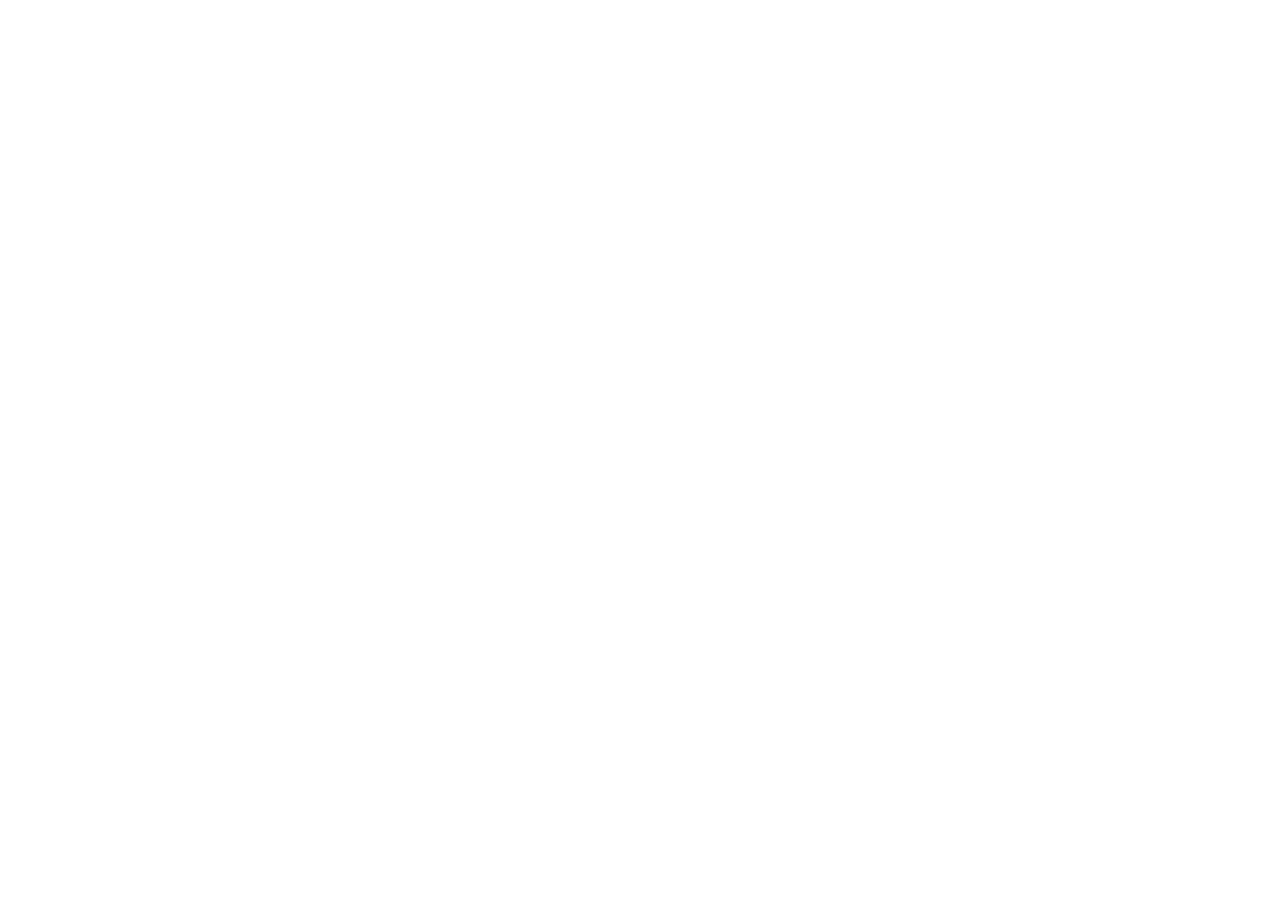
==== index.html @ 92b37dd1 "Create structure" ====
<!DOCTYPE html>
<html>
<head>
	<meta charset="utf-8">
	<title>HTML</title>
	<link rel="stylesheet" type="text/css" href="CSS/style.css">
	<link rel="stylesheet" type="text/css" href="CSS/reset.css">
</head>
<body>

</body>
</html>
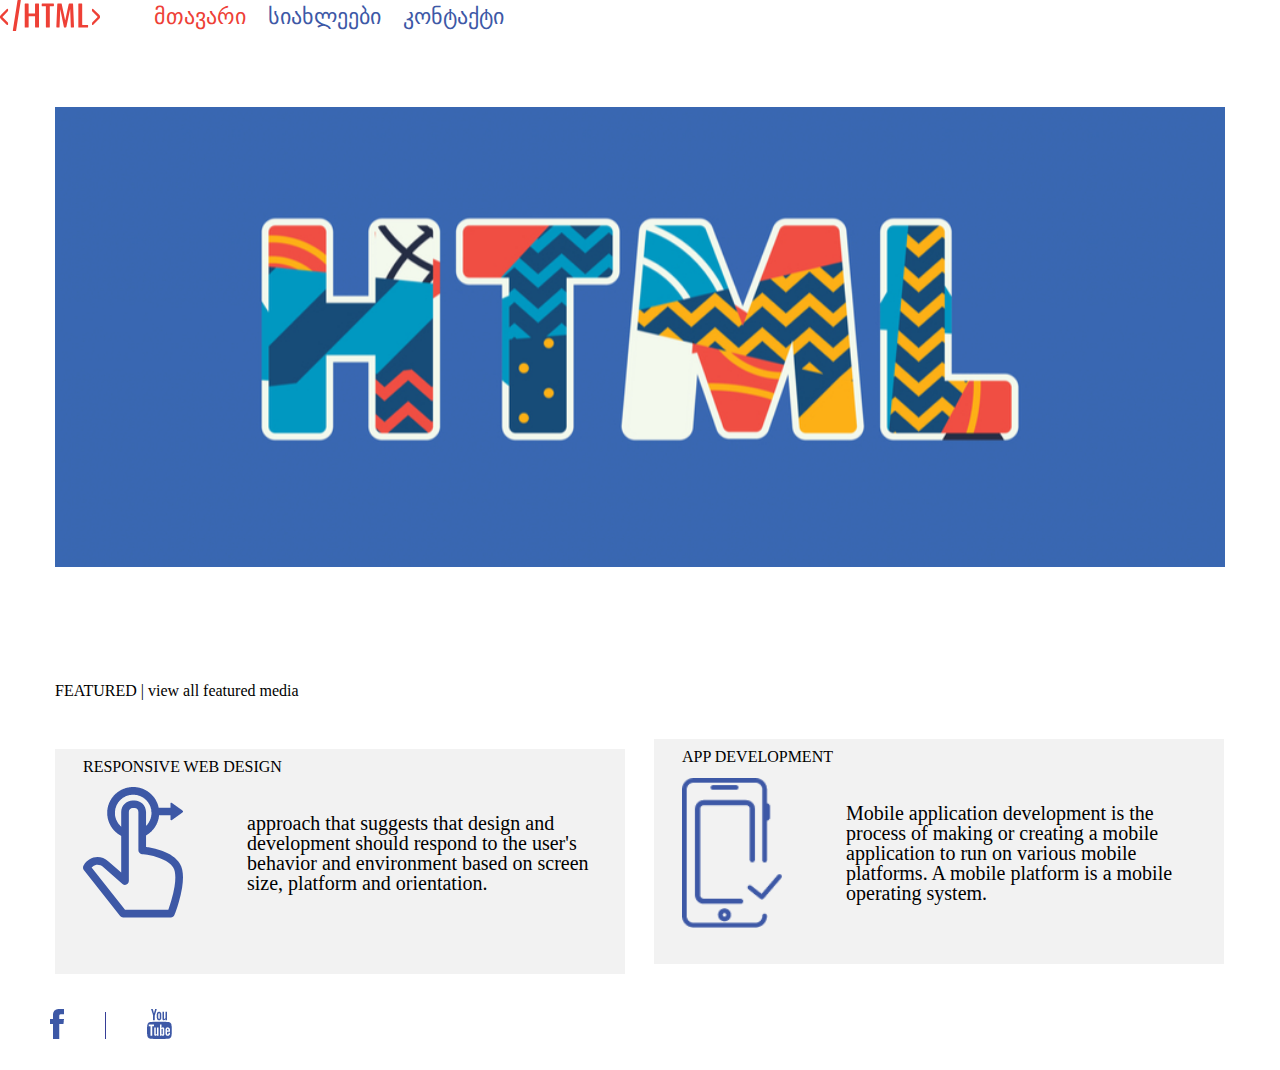
==== commit 58bea846: "complete index page" ====
--- a/index.html
+++ b/index.html
@@ -3,10 +3,63 @@
 <head>
 	<meta charset="utf-8">
 	<title>HTML</title>
+	<link rel="stylesheet" type="text/css" href="CSS/reset.css">
 	<link rel="stylesheet" type="text/css" href="CSS/style.css">
-	<link rel="stylesheet" type="text/css" href="CSS/reset.css">
+	<link rel="icon" href="https://upload.wikimedia.org/wikipedia/commons/thumb/6/61/HTML5_logo_and_wordmark.svg/512px-HTML5_logo_and_wordmark.svg.png" type="image/gif" sizes="16x16">
 </head>
 <body>
+	<header>
+			<a class="logo" href="index.html">
+				<img src="image/logo.svg" alt="logo">
+			</a>
+			<div class="nav-div">
+				<nav >
+					<ul>
+						<li class="nav-li"> 
+							<a class="nav-a active" href="#"> მთავარი </a>
+						</li>
+						<li class="nav-li">
+							<a class="nav-a" href="pages/news.html" > სიახლეები </a>
+						</li>
 
+						<li class="nav-li">
+							<a class="nav-a" href="pages/contact.html">კონტაქტი </a>
+						</li>
+					</ul>
+				</nav>
+			</div>
+	</header>
+			<section class="section1">
+			<div class="section1-cont">
+				<img src="image/Banner-image.png" alt="Banner">
+			</div>
+		</section>
+		<section>
+			<div class="section2-cont">
+				<h3 class="section2-title">FEATURED | view all featured media</h3>
+				<div class="leftblock">
+					<h3 class="block-title">RESPONSIVE WEB DESIGN</h3>
+					<img  class="block-image" src="image/touch.png">
+					<p class="block-text"> approach that suggests that design and development should respond to the user's behavior and environment based on screen size, platform and orientation.</p>
+				</div>
+			
+				<div class="rightblock">
+					<h3 class="block-title">APP DEVELOPMENT</h3>
+					<img  class="block-image" src="image/phone.png">
+					<p class="block-text"> Mobile application development is the process of making or creating a mobile application to run on various mobile platforms. A mobile platform is a mobile operating system.</p>
+				</div>
+			</div>
+		</section>
+		<footer>
+			<div class="footer-cont">
+				<a href="https://www.facebook.com/">
+					<img src="image/Facebook.png" alt="Facebook">
+				</a>
+				<div class="footerslash"></div>
+				<a href="https://www.youtube.com/">
+					<img src="image/Youtube.png" alt="Youtube">
+				</a>
+			</div>
+		</footer>
 </body>
 </html>--- a/CSS/style.css
+++ b/CSS/style.css
@@ -0,0 +1,105 @@
+/*Header*/
+header{
+	width: 944px;
+	height: 30px;
+	margin: 0 0 77px;
+}
+
+.logo{
+	display: inline-block;
+	vertical-align: middle;
+	margin-right: 50px;
+}
+.nav-div{
+	font-size: 16px;
+	display: inline-block;
+	vertical-align: middle;
+}
+
+.nav-li{
+	display: inline-block;
+	vertical-align: middle;
+	margin-right: 18px;
+}
+
+.nav-a{
+	color: #3D58A6;
+	font-size:22px ;
+}
+
+
+.active {
+	color:#EE4036 ;
+}
+
+/*Main page*/
+.section1{
+	margin-bottom: 116px;
+}
+.section1-cont{
+	width: 1170px;
+	height: 460px;
+	margin: 0 auto;
+}
+
+
+.section2-cont{
+	width: 1170px;
+	margin: 0 auto;
+}
+
+.section2-title{	
+	margin-bottom: 40px;
+}
+
+.leftblock{
+	width: 570px;
+	height: 225px;
+	background-color: #F2F2F2;
+	padding: 10px 15px 24px 28px;
+	display: inline-block;
+	margin-right: 25px;
+}
+
+.rightblock{
+	width: 570px;
+	height: 225px;
+	background-color: #F2F2F2;
+	padding: 10px 15px 24px 28px;
+	display: inline-block;
+}
+
+.block-title{
+	margin-bottom: 12.7px;
+}
+
+.block-image{
+	display: inline-block;
+	width: 100px;
+	vertical-align: middle;
+	margin-right: 60px;
+}
+
+.block-text{
+	display: inline-block;
+	width: 355px;
+	vertical-align: middle;
+	font-size: 20px;
+}
+
+
+footer{
+	height: 87px;
+}
+.footerslash{
+	width: 1px;
+	height: 27px;
+	background-color: #363E97;
+	margin: 0 37px;
+	display: inline-block;
+}
+.footer-cont{
+	display: inline-block;
+	vertical-align: middle;
+	margin: 35px 0 28px 50px; 
+}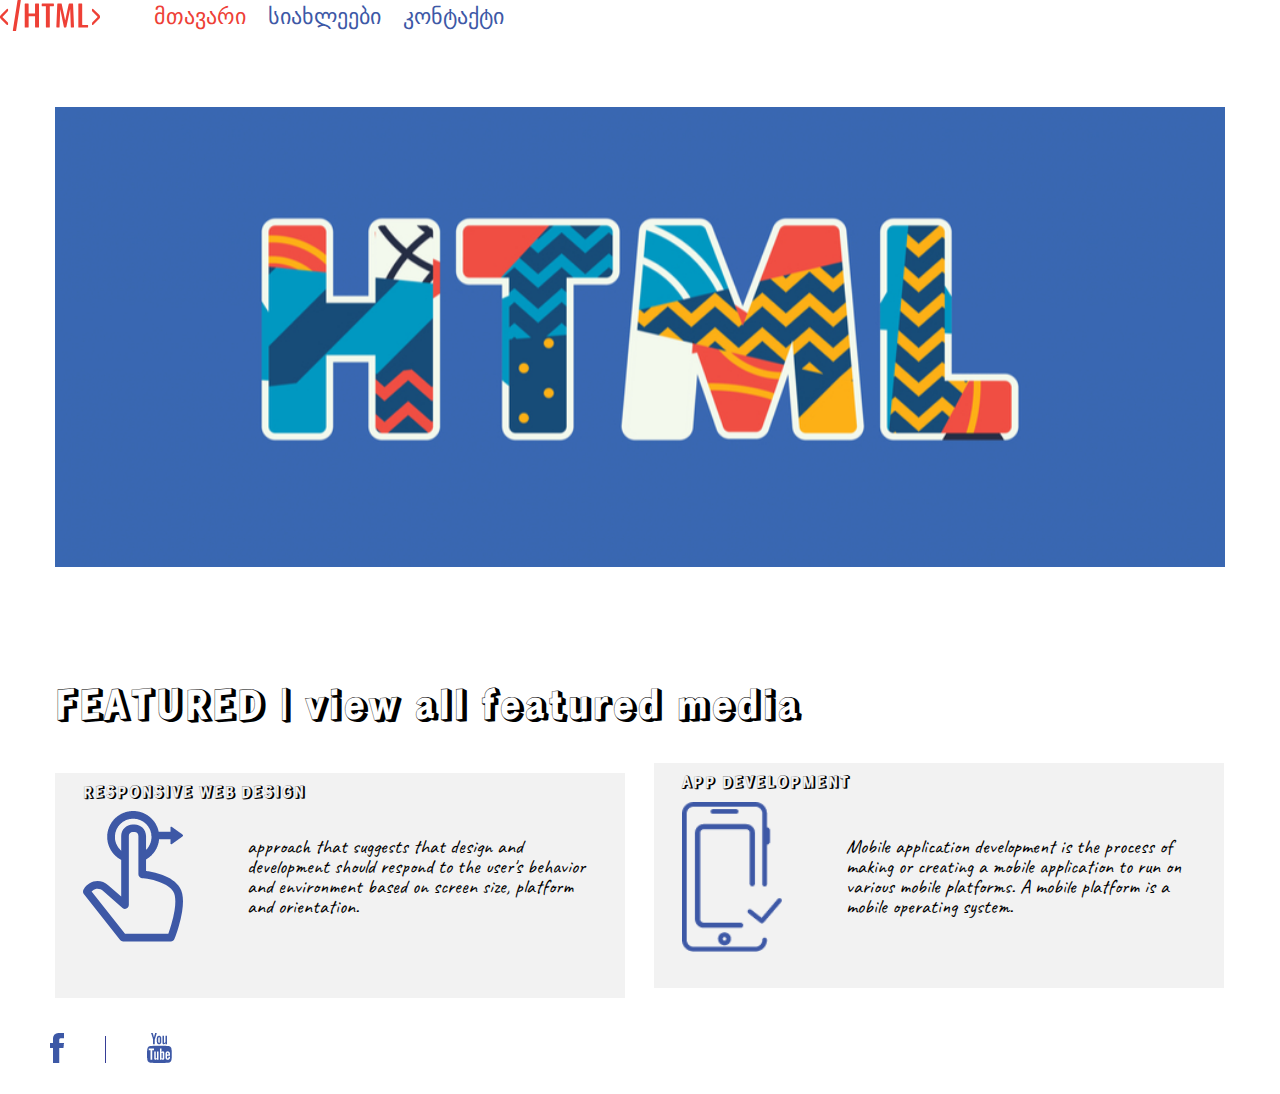
==== commit 728e5113: "add 2 google fonts" ====
--- a/index.html
+++ b/index.html
@@ -4,6 +4,10 @@
 	<meta charset="utf-8">
 	<title>HTML</title>
 	<link rel="stylesheet" type="text/css" href="CSS/reset.css">
+	<link rel="stylesheet" type="text/css" href="CSS/fonts.css">
+	<link rel="preconnect" href="https://fonts.googleapis.com">
+	<link rel="preconnect" href="https://fonts.gstatic.com" crossorigin>
+	<link href="https://fonts.googleapis.com/css2?family=Rampart+One&display=swap" rel="stylesheet">
 	<link rel="stylesheet" type="text/css" href="CSS/style.css">
 	<link rel="icon" href="https://upload.wikimedia.org/wikipedia/commons/thumb/6/61/HTML5_logo_and_wordmark.svg/512px-HTML5_logo_and_wordmark.svg.png" type="image/gif" sizes="16x16">
 </head>
--- a/CSS/fonts.css
+++ b/CSS/fonts.css
@@ -0,0 +1,22 @@
+@font-face {
+    font-family: 'BPG Mikheil Stefane';
+    src: url('../fonts/bpg-mikheil-stefane-webfont.eot'); /* IE9 Compat Modes */
+    src: url('../fonts/bpg-mikheil-stefane-webfont.eot?#iefix') format('embedded-opentype'), /* IE6-IE8 */
+         url('../fonts/bpg-mikheil-stefane-webfont.woff2') format('woff2'), /* Super Modern Browsers */
+         url('../fonts/bpg-mikheil-stefane-webfont.woff') format('woff'), /* Pretty Modern Browsers */
+         url('../fonts/bpg-mikheil-stefane-webfont.ttf') format('truetype'), /* Safari, Android, iOS */
+         url('../fonts/bpg-mikheil-stefane-webfont.svg#bpg_mikheil_stefaneregular') format('svg'); /* Legacy iOS */
+}
+@font-face {
+    font-family: 'Caveat';
+    src: url('../fonts/Caveat-Regular.eot');
+    src: url('../fonts/Caveat-Regular.eot?#iefix') format('embedded-opentype'),
+        url('../fonts/Caveat-Regular.woff2') format('woff2'),
+        url('../fonts/Caveat-Regular.woff') format('woff'),
+        url('../fonts/Caveat-Regular.ttf') format('truetype'),
+        url('../fonts/Caveat-Regular.svg#Caveat-Regular') format('svg');
+    font-weight: normal;
+    font-style: normal;
+    font-display: swap;
+}
+
--- a/CSS/style.css
+++ b/CSS/style.css
@@ -1,4 +1,4 @@
-/*Header*/
+ /*Header*/
 header{
 	width: 944px;
 	height: 30px;
@@ -50,6 +50,8 @@
 
 .section2-title{	
 	margin-bottom: 40px;
+	font-size: 40px;
+	font-family: 'Rampart One', cursive;
 }
 
 .leftblock{
@@ -71,6 +73,7 @@
 
 .block-title{
 	margin-bottom: 12.7px;
+	font-family: 'Rampart One', cursive;
 }
 
 .block-image{
@@ -85,9 +88,111 @@
 	width: 355px;
 	vertical-align: middle;
 	font-size: 20px;
-}
-
-
+	font-family: 'Caveat' , cursive; 
+}
+
+/*News page*/
+
+.calendar{
+	width: 56px;
+	height: 56px;
+	background-color: #3D58A6;
+	padding: 2px 2px 2px 2px;
+}
+
+.date{
+	font-size: 48px;
+	color: white;
+	vertical-align: middle;
+}
+
+.news-main-title {
+	font-size: 20px;
+	font-weight: normal;
+	color: #3D58A6;
+	margin-top: 5px;
+}
+.news-title{
+	margin-top: 26px;
+	font-size: 20px;
+	font-family: "BPG DedaEna Nonblock", sans-serif;
+	font-weight: bold;
+	letter-spacing: 2px;
+
+}
+.news-container1{
+	margin-top: 30px;
+	margin-bottom: 100px;
+}
+.news-image{
+	display: inline-block;
+	vertical-align: top;
+}
+.news-text1{
+	font-size: 16px;
+	display: inline-block;
+	text-align: top;
+	margin-bottom: 55px;
+	font-family: "BPG Mikheil Stefane", sans-serif;
+	letter-spacing: 1px;
+	line-height: 20px;
+
+}
+
+.news-text2{
+	font-size: 16px;
+	display: inline-block;
+	text-align: top;
+	font-family: "BPG Mikheil Stefane", sans-serif;
+	letter-spacing: 1px;
+	line-height: 20px;
+
+}
+.text-container{
+	width: 800px;
+	display: inline-block;
+	vertical-align: top;
+	margin-left: 36px;
+}
+.news-paragraph2{
+	margin-top: 40px;
+}
+
+/*Contact page*/
+.contact-section{
+	background-color: #E6E6E6;
+	padding: 40px 0 65px ;
+}
+
+.contact-container{
+	width: 1170px;
+	margin: 0 auto;
+}
+.contact{
+	color: #707070;
+}
+
+.contact-title{
+	color:#3D58A6 ;
+	font-weight: normal;
+}
+
+.contact-block{
+	display: inline-block;
+	vertical-align: top;
+	margin-right: 64px
+}
+
+.contact-list{
+	font-size: 16px;
+}
+
+.map{
+	display: inline-block;
+	vertical-align: top;
+}
+
+ 
 footer{
 	height: 87px;
 }
